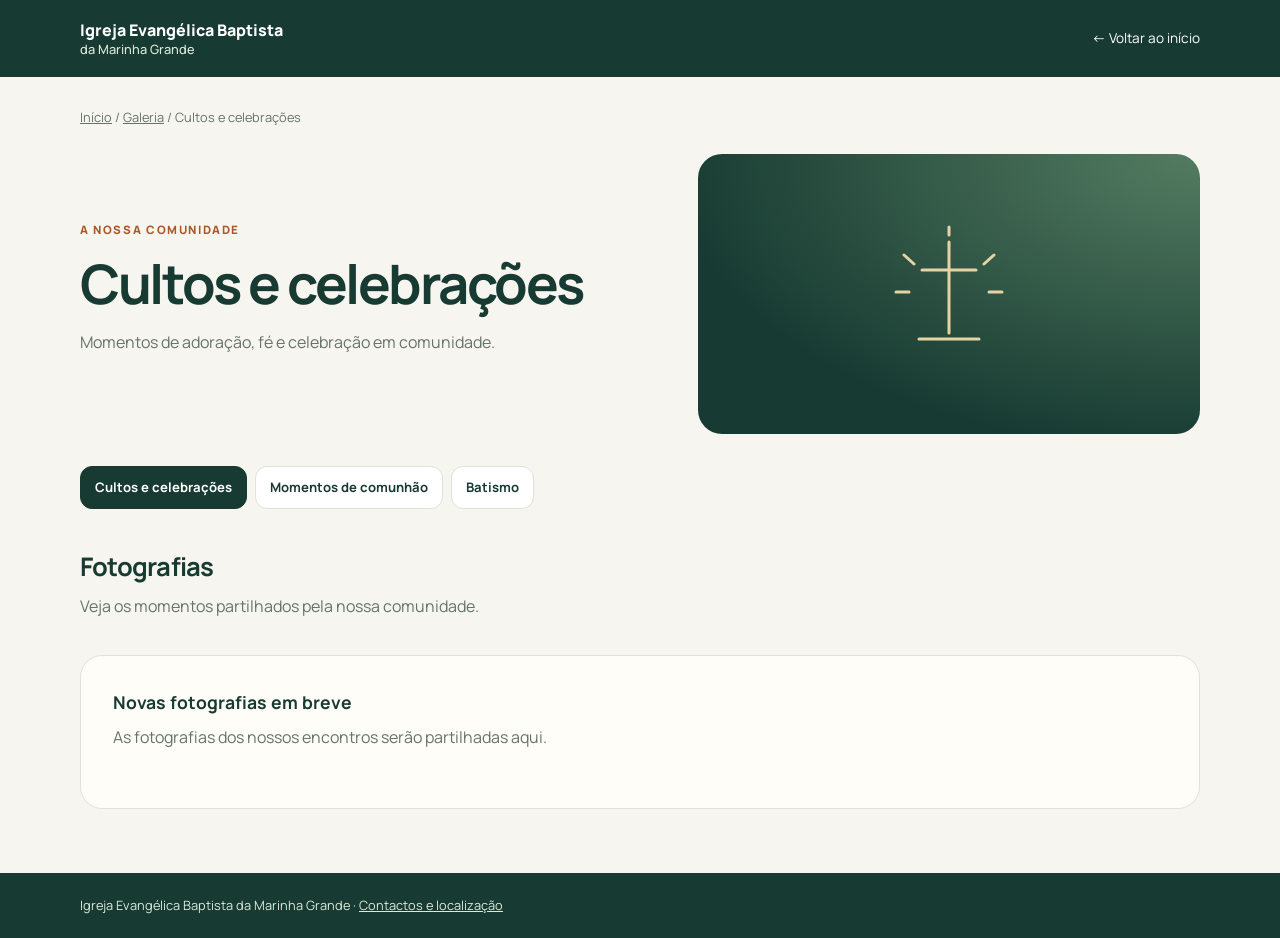
==== galeria/index.html @ 3f2da4d5 "Atualiza cache da folha de estilos da galeria" ====
<!doctype html>
<html lang="pt-PT"><head><meta charset="utf-8"><meta name="viewport" content="width=device-width,initial-scale=1"><meta name="theme-color" content="#173b32"><meta name="description" content="Momentos de adoração, fé e celebração em comunidade. Álbuns da Igreja Evangélica Baptista da Marinha Grande."><title>Galeria de Fotos | Igreja Baptista da Marinha Grande</title><link rel="preconnect" href="https://fonts.googleapis.com"><link rel="preconnect" href="https://fonts.gstatic.com" crossorigin><link href="https://fonts.googleapis.com/css2?family=Manrope:wght@500;700;800&display=swap" rel="stylesheet"><link rel="stylesheet" href="gallery.css?v=20261121-1"><script src="gallery.js?v=20261114-4" defer></script><style>.cover{overflow:hidden;border-radius:24px;box-shadow:0 12px 28px #173b3214}.cover img{max-width:100%}</style></head>
<body data-topic="cultos-celebracoes"><header class="top"><div class="wrap"><a class="brand" href="../index.html">Igreja Evangélica Baptista<small>da Marinha Grande</small></a><a class="back" href="../index.html#fotos">← Voltar ao início</a></div></header><main class="wrap"><nav class="crumb" aria-label="Localização"><a href="../index.html">Início</a> / <a href="index.html">Galeria</a> / Cultos e celebrações</nav><section class="intro"><div><span class="eyebrow">A nossa comunidade</span><h1>Cultos e celebrações</h1><p class="lead">Momentos de adoração, fé e celebração em comunidade.</p></div><figure class="cover topic-symbol" role="img" aria-label="Cruz com raios de luz"><svg viewBox="0 0 160 160" aria-hidden="true" focusable="false"><path d="M80 28v91M53 56h54"/><path d="M50 125h60M35 41l10 9M125 41l-10 9M80 13v8M27 78h13M120 78h13"/></svg></figure></section><nav class="topics" aria-label="Temas da galeria"><a href="index.html" aria-current="page">Cultos e celebrações</a><a href="momentos-comunhao.html">Momentos de comunhão</a><a href="batismo.html">Batismo</a></nav><section id="album-detail" hidden></section><section aria-labelledby="albums-title"><h2 id="albums-title">Fotografias</h2><p class="muted">Veja os momentos partilhados pela nossa comunidade.</p><div id="albums" aria-live="polite"><div class="empty"><strong>Novas fotografias em breve</strong><p>As fotografias dos nossos encontros serão partilhadas aqui.</p></div></div><noscript><p>Ative o JavaScript para consultar os álbuns.</p></noscript></section></main><dialog id="photo-dialog" aria-label="Fotografia ampliada"><div class="dialog-tools"><span id="photo-caption"></span><button type="button" id="close-photo" autofocus>Fechar ×</button></div><img id="large-photo" alt=""></dialog><footer><div class="wrap">Igreja Evangélica Baptista da Marinha Grande · <a href="../index.html#contacto">Contactos e localização</a></div></footer></body></html>
---- galeria/gallery.css ----
:root{--green:#173b32;--cream:#f7f5ef;--gold:#d7b777;--muted:#65736a}*{box-sizing:border-box}body{margin:0;background:var(--cream);color:var(--green);font:16px/1.6 Manrope,system-ui,sans-serif}a{color:inherit}.wrap{width:min(1120px,calc(100% - 40px));margin:auto}.top{background:var(--green);color:#fff}.top .wrap{display:flex;align-items:center;justify-content:space-between;gap:20px;padding:20px 0}.brand{font-weight:800;text-decoration:none;line-height:1.3}.brand small{display:block;font-weight:500;font-size:.8rem;color:#dce8dc}.back{font-size:.85rem;text-decoration:none}.back:hover{text-decoration:underline}main{padding:30px 0 64px}.crumb{font-size:.8rem;color:var(--muted);margin-bottom:26px}.intro{display:grid;grid-template-columns:1.15fr 1fr;gap:40px;align-items:center}.eyebrow{color:#aa582b;text-transform:uppercase;font-size:.72rem;letter-spacing:.14em;font-weight:800}h1{font-size:clamp(2.1rem,5vw,3.4rem);letter-spacing:-.045em;line-height:1.08;margin:12px 0 18px}.lead{color:var(--muted);max-width:520px}.cover{margin:0}.cover button{display:block;position:relative;width:100%;padding:0;border:0;border-radius:24px;overflow:hidden;background:var(--green);cursor:zoom-in;box-shadow:0 14px 32px #173b3218}.cover img{width:100%;height:280px;display:block;object-fit:cover;object-position:center 40%}.cover button span{position:absolute;right:14px;bottom:14px;padding:6px 12px;border-radius:99px;background:#173b32e6;color:#fff;font:700 .75rem system-ui}.topics{display:flex;gap:8px;flex-wrap:wrap;margin:32px 0 38px}.topics a{padding:10px 14px;border:1px solid #dbe4d7;border-radius:12px;background:#fff;text-decoration:none;font-size:.82rem;font-weight:700}.topics a[aria-current=page]{background:var(--green);border-color:var(--green);color:#fff}h2{font-size:1.6rem;letter-spacing:-.03em;margin:0 0 6px}.muted{color:var(--muted);margin-top:0}.album-grid{display:grid;grid-template-columns:repeat(3,minmax(0,1fr));gap:20px}.album{overflow:hidden;border:1px solid #dce5d8;border-radius:20px;background:#fff;text-decoration:none;box-shadow:0 8px 24px #173b320a}.album img{display:block;width:100%;aspect-ratio:4/3;object-fit:cover}.album div{padding:18px}.album h3{margin:6px 0;font-size:1.05rem}.album time,.album small{font-size:.8rem;color:var(--muted)}.empty{padding:32px;border:1px solid #dce5d8;border-radius:22px;background:#fffdf8;margin-top:20px}.empty strong{display:block;font-size:1.1rem}.empty p{max-width:650px;margin:8px 0 0;color:var(--muted)}.photo-grid{display:grid;grid-template-columns:repeat(3,minmax(0,1fr));gap:16px;margin-top:24px}.photo-grid button{padding:0;border:0;border-radius:16px;overflow:hidden;cursor:zoom-in;background:#e5ece0}.photo-grid img{display:block;width:100%;aspect-ratio:4/3;object-fit:cover}dialog{width:min(1100px,95vw);max-height:94vh;padding:18px;border:0;border-radius:20px;background:#112b24;color:white}dialog::backdrop{background:#071b16dc}dialog img{display:block;max-height:75vh;max-width:100%;margin:auto;object-fit:contain}.dialog-tools{display:flex;gap:12px;align-items:center;justify-content:space-between;margin-bottom:14px}.dialog-tools button{border:1px solid #ffffff60;background:transparent;color:#fff;border-radius:10px;padding:10px 14px;font:inherit;cursor:pointer}a:focus-visible,button:focus-visible{outline:3px solid var(--gold);outline-offset:4px}footer{padding:22px 0;background:var(--green);color:#dce8dc;font-size:.8rem}.error{padding:30px;background:#fff;border-radius:20px}@media(max-width:760px){.intro{grid-template-columns:1fr;gap:20px}.cover img{height:240px}.album-grid,.photo-grid{grid-template-columns:repeat(2,minmax(0,1fr))}.top .wrap{align-items:flex-start}.back{max-width:110px;text-align:right}.empty{padding:24px}}@media(max-width:420px){.album-grid{grid-template-columns:1fr}.wrap{width:calc(100% - 32px)}.topics a{font-size:.75rem;padding:9px 11px}}
/* Keep gallery chrome stable during topic navigation and album loading. */
body{min-height:100vh;min-height:100svh;display:flex;flex-direction:column}
body>main{flex:1}
body>header,body>footer{flex-shrink:0}
.intro{min-height:280px}
.intro>div{min-height:150px}
#albums{min-height:174px}
.cover{overflow:hidden;border-radius:24px}
@media(max-width:760px){.intro{min-height:0}.intro>div{min-height:0}}

/* Match loading and empty card geometry from the first paint. */
#albums{display:flow-root;min-height:174px}
#albums>.empty{min-height:154px;margin:20px 0 0}

/* Preserve small source photos instead of stretching them across large columns. */
#album-detail .photo-grid{grid-template-columns:repeat(auto-fill,minmax(150px,206px));align-items:start}
#album-detail .photo-grid button{aspect-ratio:1}
#album-detail .photo-grid img{width:100%;height:100%;aspect-ratio:1;object-fit:contain}

/* Matching topic symbols and bounded album covers. */
.cover.topic-symbol{display:grid;place-items:center;height:280px;overflow:hidden;border-radius:24px;background:radial-gradient(ellipse at top right,#547c61,#173b32 75%);box-shadow:none}
.topic-symbol svg{display:block;width:160px;height:160px;fill:none;stroke:#e6d3a4;stroke-width:3;stroke-linecap:round;stroke-linejoin:round}
.album-grid .album{min-width:0}
.album-grid .album>img{display:block;width:100%;height:180px;object-fit:cover}
@media(max-width:760px){.cover.topic-symbol{height:240px}}

/* Centra as fotos quando, em ecrãs estreitos, só há espaço para uma coluna. */
#album-detail .photo-grid{justify-content:center;justify-items:center}
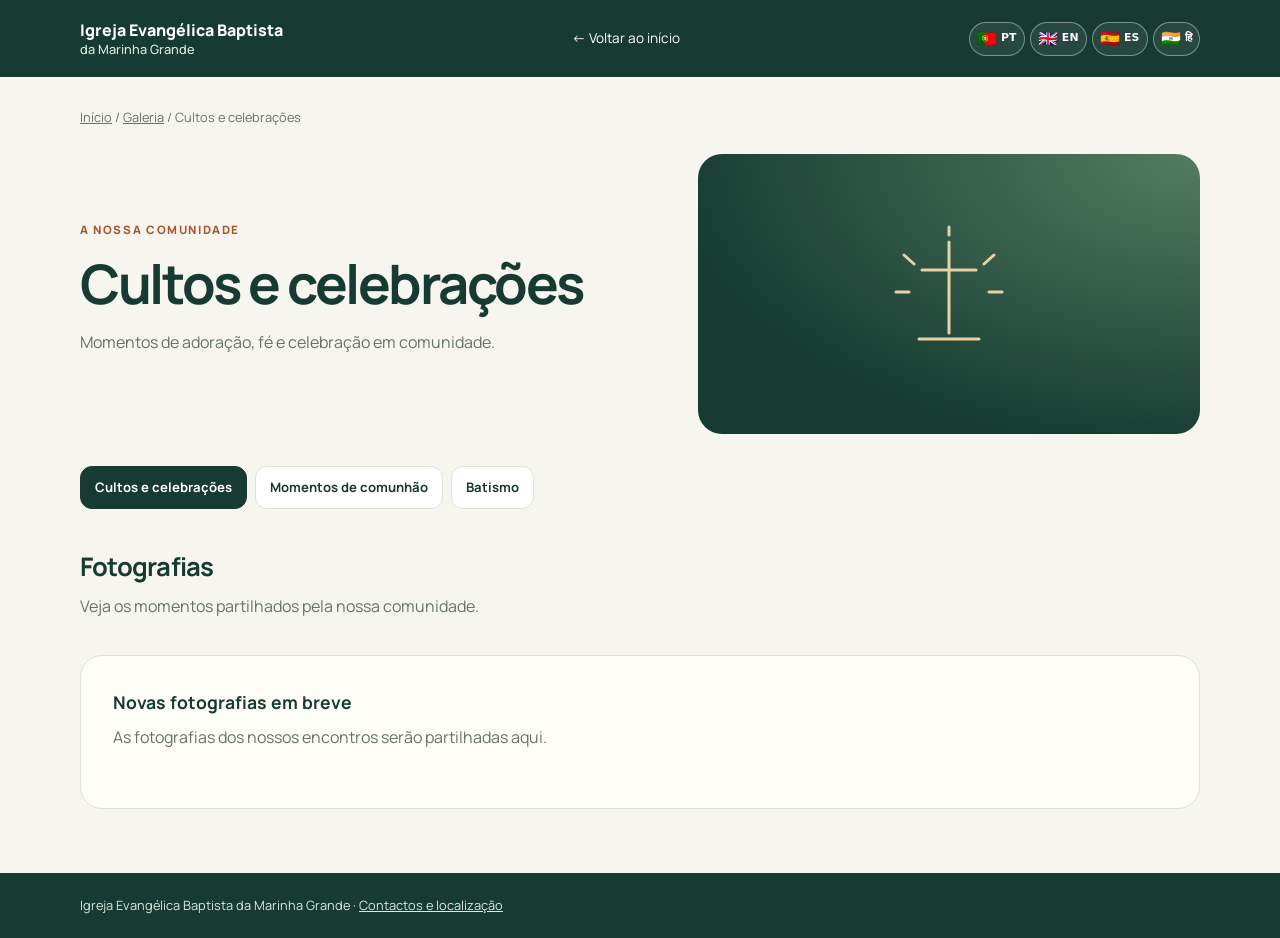
==== commit 2696c37d: "Adiciona idiomas à galeria de fotos" ====
--- a/galeria/index.html
+++ b/galeria/index.html
@@ -1,3 +1,3 @@
 <!doctype html>
-<html lang="pt-PT"><head><meta charset="utf-8"><meta name="viewport" content="width=device-width,initial-scale=1"><meta name="theme-color" content="#173b32"><meta name="description" content="Momentos de adoração, fé e celebração em comunidade. Álbuns da Igreja Evangélica Baptista da Marinha Grande."><title>Galeria de Fotos | Igreja Baptista da Marinha Grande</title><link rel="preconnect" href="https://fonts.googleapis.com"><link rel="preconnect" href="https://fonts.gstatic.com" crossorigin><link href="https://fonts.googleapis.com/css2?family=Manrope:wght@500;700;800&display=swap" rel="stylesheet"><link rel="stylesheet" href="gallery.css?v=20261121-1"><script src="gallery.js?v=20261114-4" defer></script><style>.cover{overflow:hidden;border-radius:24px;box-shadow:0 12px 28px #173b3214}.cover img{max-width:100%}</style></head>
-<body data-topic="cultos-celebracoes"><header class="top"><div class="wrap"><a class="brand" href="../index.html">Igreja Evangélica Baptista<small>da Marinha Grande</small></a><a class="back" href="../index.html#fotos">← Voltar ao início</a></div></header><main class="wrap"><nav class="crumb" aria-label="Localização"><a href="../index.html">Início</a> / <a href="index.html">Galeria</a> / Cultos e celebrações</nav><section class="intro"><div><span class="eyebrow">A nossa comunidade</span><h1>Cultos e celebrações</h1><p class="lead">Momentos de adoração, fé e celebração em comunidade.</p></div><figure class="cover topic-symbol" role="img" aria-label="Cruz com raios de luz"><svg viewBox="0 0 160 160" aria-hidden="true" focusable="false"><path d="M80 28v91M53 56h54"/><path d="M50 125h60M35 41l10 9M125 41l-10 9M80 13v8M27 78h13M120 78h13"/></svg></figure></section><nav class="topics" aria-label="Temas da galeria"><a href="index.html" aria-current="page">Cultos e celebrações</a><a href="momentos-comunhao.html">Momentos de comunhão</a><a href="batismo.html">Batismo</a></nav><section id="album-detail" hidden></section><section aria-labelledby="albums-title"><h2 id="albums-title">Fotografias</h2><p class="muted">Veja os momentos partilhados pela nossa comunidade.</p><div id="albums" aria-live="polite"><div class="empty"><strong>Novas fotografias em breve</strong><p>As fotografias dos nossos encontros serão partilhadas aqui.</p></div></div><noscript><p>Ative o JavaScript para consultar os álbuns.</p></noscript></section></main><dialog id="photo-dialog" aria-label="Fotografia ampliada"><div class="dialog-tools"><span id="photo-caption"></span><button type="button" id="close-photo" autofocus>Fechar ×</button></div><img id="large-photo" alt=""></dialog><footer><div class="wrap">Igreja Evangélica Baptista da Marinha Grande · <a href="../index.html#contacto">Contactos e localização</a></div></footer></body></html>+<html lang="pt-PT"><head><meta charset="utf-8"><meta name="viewport" content="width=device-width,initial-scale=1"><meta name="theme-color" content="#173b32"><meta name="description" content="Momentos de adoração, fé e celebração em comunidade. Álbuns da Igreja Evangélica Baptista da Marinha Grande."><title>Galeria de Fotos | Igreja Baptista da Marinha Grande</title><link rel="preconnect" href="https://fonts.googleapis.com"><link rel="preconnect" href="https://fonts.gstatic.com" crossorigin><link href="https://fonts.googleapis.com/css2?family=Manrope:wght@500;700;800&display=swap" rel="stylesheet"><link rel="stylesheet" href="gallery.css?v=20261121-1"><script src="gallery.js?v=20261114-4" defer></script><style>.cover{overflow:hidden;border-radius:24px;box-shadow:0 12px 28px #173b3214}.cover img{max-width:100%}</style><link rel="preconnect" href="https://fonts.googleapis.com"><link rel="preconnect" href="https://fonts.gstatic.com" crossorigin><link href="https://fonts.googleapis.com/css2?family=Noto+Sans+Devanagari:wght@400;500;600;700;800&display=swap" rel="stylesheet><script src="../site-language.js?v=20261128-1" defer></script></head>
+<body data-topic="cultos-celebracoes"><header class="top"><div class="wrap"><a class="brand" href="../index.html">Igreja Evangélica Baptista<small>da Marinha Grande</small></a><a class="back" href="../index.html#fotos">← Voltar ao início</a><div class="language-switcher" data-lang-switcher role="group" aria-label="Idioma do site"><button type="button" data-lang="pt-PT" aria-label="Português" title="Português" aria-pressed="true"><span class="language-flag" aria-hidden="true">🇵🇹</span><span class="language-code">PT</span></button><button type="button" data-lang="en" aria-label="English" title="English" aria-pressed="false"><span class="language-flag" aria-hidden="true">🇬🇧</span><span class="language-code">EN</span></button><button type="button" data-lang="es" aria-label="Español" title="Español" aria-pressed="false"><span class="language-flag" aria-hidden="true">🇪🇸</span><span class="language-code">ES</span></button><button type="button" data-lang="hi" aria-label="हिन्दी" title="हिन्दी" aria-pressed="false"><span class="language-flag" aria-hidden="true">🇮🇳</span><span class="language-code">हि</span></button></div></div></header><main class="wrap"><nav class="crumb" aria-label="Localização"><a href="../index.html">Início</a> / <a href="index.html">Galeria</a> / Cultos e celebrações</nav><section class="intro"><div><span class="eyebrow">A nossa comunidade</span><h1>Cultos e celebrações</h1><p class="lead">Momentos de adoração, fé e celebração em comunidade.</p></div><figure class="cover topic-symbol" role="img" aria-label="Cruz com raios de luz"><svg viewBox="0 0 160 160" aria-hidden="true" focusable="false"><path d="M80 28v91M53 56h54"/><path d="M50 125h60M35 41l10 9M125 41l-10 9M80 13v8M27 78h13M120 78h13"/></svg></figure></section><nav class="topics" aria-label="Temas da galeria"><a href="index.html" aria-current="page">Cultos e celebrações</a><a href="momentos-comunhao.html">Momentos de comunhão</a><a href="batismo.html">Batismo</a></nav><section id="album-detail" hidden></section><section aria-labelledby="albums-title"><h2 id="albums-title">Fotografias</h2><p class="muted">Veja os momentos partilhados pela nossa comunidade.</p><div id="albums" aria-live="polite"><div class="empty"><strong>Novas fotografias em breve</strong><p>As fotografias dos nossos encontros serão partilhadas aqui.</p></div></div><noscript><p>Ative o JavaScript para consultar os álbuns.</p></noscript></section></main><dialog id="photo-dialog" aria-label="Fotografia ampliada"><div class="dialog-tools"><span id="photo-caption"></span><button type="button" id="close-photo" autofocus>Fechar ×</button></div><img id="large-photo" alt=""></dialog><footer><div class="wrap">Igreja Evangélica Baptista da Marinha Grande · <a href="../index.html#contacto">Contactos e localização</a></div></footer></body></html>
--- a/galeria/gallery.css
+++ b/galeria/gallery.css
@@ -27,3 +27,12 @@
 
 /* Centra as fotos quando, em ecrãs estreitos, só há espaço para uma coluna. */
 #album-detail .photo-grid{justify-content:center;justify-items:center}
+
+/* Seletor de idioma consistente nas três páginas da galeria. */
+.language-switcher{display:flex;align-items:center;gap:5px;flex:0 0 auto}
+.language-switcher button{display:inline-flex;align-items:center;justify-content:center;gap:4px;min-width:42px;min-height:34px;padding:4px 7px;border:1px solid #ffffff65;border-radius:999px;background:#ffffff12;color:#fff;font:700 .68rem/1 system-ui,sans-serif;cursor:pointer}
+.language-switcher button:hover,.language-switcher button:focus-visible{background:#ffffff26;outline:2px solid var(--gold);outline-offset:2px}
+.language-switcher button.is-active{background:#f0e2b6;border-color:#f0e2b6;color:#173b32}
+.language-flag{font-size:1rem;line-height:1}.language-code{letter-spacing:.025em}
+html[lang=hi] body,html[lang=hi] button{font-family:"Noto Sans Devanagari","Nirmala UI","Mangal",system-ui,sans-serif}
+@media(max-width:760px){.top .wrap{flex-wrap:wrap}.language-switcher{width:100%;justify-content:center}.top .back{max-width:none}}
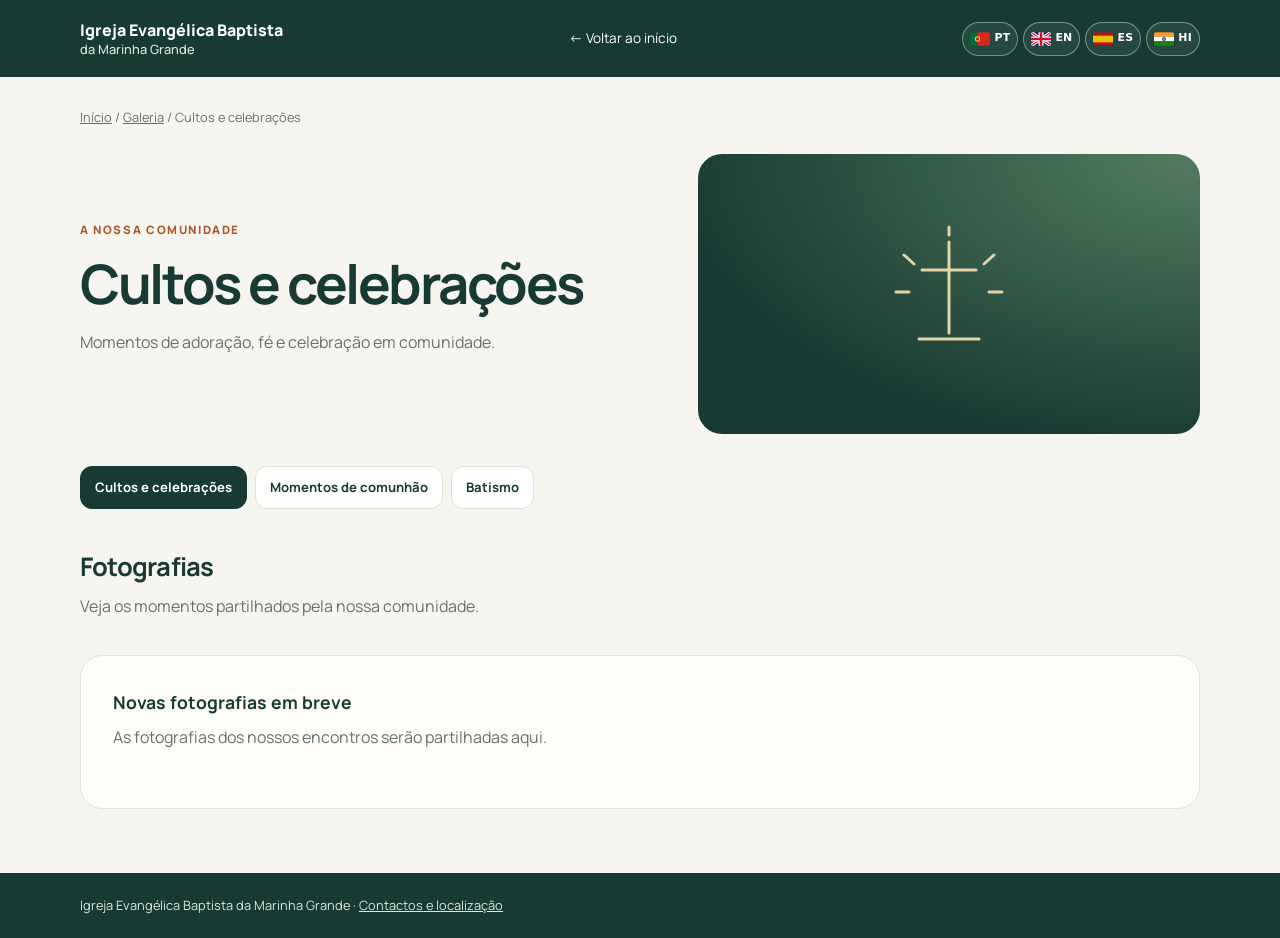
==== commit 0ca02034: "Show clear country flags beside language codes" ====
--- a/galeria/index.html
+++ b/galeria/index.html
@@ -1,3 +1,3 @@
 <!doctype html>
-<html lang="pt-PT"><head><meta charset="utf-8"><meta name="viewport" content="width=device-width,initial-scale=1"><meta name="theme-color" content="#173b32"><meta name="description" content="Momentos de adoração, fé e celebração em comunidade. Álbuns da Igreja Evangélica Baptista da Marinha Grande."><title>Galeria de Fotos | Igreja Baptista da Marinha Grande</title><link rel="preconnect" href="https://fonts.googleapis.com"><link rel="preconnect" href="https://fonts.gstatic.com" crossorigin><link href="https://fonts.googleapis.com/css2?family=Manrope:wght@500;700;800&display=swap" rel="stylesheet"><link rel="stylesheet" href="gallery.css?v=20261121-1"><script src="gallery.js?v=20261114-4" defer></script><style>.cover{overflow:hidden;border-radius:24px;box-shadow:0 12px 28px #173b3214}.cover img{max-width:100%}</style><link rel="preconnect" href="https://fonts.googleapis.com"><link rel="preconnect" href="https://fonts.gstatic.com" crossorigin><link href="https://fonts.googleapis.com/css2?family=Noto+Sans+Devanagari:wght@400;500;600;700;800&display=swap" rel="stylesheet><script src="../site-language.js?v=20261128-1" defer></script></head>
-<body data-topic="cultos-celebracoes"><header class="top"><div class="wrap"><a class="brand" href="../index.html">Igreja Evangélica Baptista<small>da Marinha Grande</small></a><a class="back" href="../index.html#fotos">← Voltar ao início</a><div class="language-switcher" data-lang-switcher role="group" aria-label="Idioma do site"><button type="button" data-lang="pt-PT" aria-label="Português" title="Português" aria-pressed="true"><span class="language-flag" aria-hidden="true">🇵🇹</span><span class="language-code">PT</span></button><button type="button" data-lang="en" aria-label="English" title="English" aria-pressed="false"><span class="language-flag" aria-hidden="true">🇬🇧</span><span class="language-code">EN</span></button><button type="button" data-lang="es" aria-label="Español" title="Español" aria-pressed="false"><span class="language-flag" aria-hidden="true">🇪🇸</span><span class="language-code">ES</span></button><button type="button" data-lang="hi" aria-label="हिन्दी" title="हिन्दी" aria-pressed="false"><span class="language-flag" aria-hidden="true">🇮🇳</span><span class="language-code">हि</span></button></div></div></header><main class="wrap"><nav class="crumb" aria-label="Localização"><a href="../index.html">Início</a> / <a href="index.html">Galeria</a> / Cultos e celebrações</nav><section class="intro"><div><span class="eyebrow">A nossa comunidade</span><h1>Cultos e celebrações</h1><p class="lead">Momentos de adoração, fé e celebração em comunidade.</p></div><figure class="cover topic-symbol" role="img" aria-label="Cruz com raios de luz"><svg viewBox="0 0 160 160" aria-hidden="true" focusable="false"><path d="M80 28v91M53 56h54"/><path d="M50 125h60M35 41l10 9M125 41l-10 9M80 13v8M27 78h13M120 78h13"/></svg></figure></section><nav class="topics" aria-label="Temas da galeria"><a href="index.html" aria-current="page">Cultos e celebrações</a><a href="momentos-comunhao.html">Momentos de comunhão</a><a href="batismo.html">Batismo</a></nav><section id="album-detail" hidden></section><section aria-labelledby="albums-title"><h2 id="albums-title">Fotografias</h2><p class="muted">Veja os momentos partilhados pela nossa comunidade.</p><div id="albums" aria-live="polite"><div class="empty"><strong>Novas fotografias em breve</strong><p>As fotografias dos nossos encontros serão partilhadas aqui.</p></div></div><noscript><p>Ative o JavaScript para consultar os álbuns.</p></noscript></section></main><dialog id="photo-dialog" aria-label="Fotografia ampliada"><div class="dialog-tools"><span id="photo-caption"></span><button type="button" id="close-photo" autofocus>Fechar ×</button></div><img id="large-photo" alt=""></dialog><footer><div class="wrap">Igreja Evangélica Baptista da Marinha Grande · <a href="../index.html#contacto">Contactos e localização</a></div></footer></body></html>+<html lang="pt-PT"><head><meta charset="utf-8"><meta name="viewport" content="width=device-width,initial-scale=1"><meta name="theme-color" content="#173b32"><meta name="description" content="Momentos de adoração, fé e celebração em comunidade. Álbuns da Igreja Evangélica Baptista da Marinha Grande."><title>Galeria de Fotos | Igreja Baptista da Marinha Grande</title><link rel="preconnect" href="https://fonts.googleapis.com"><link rel="preconnect" href="https://fonts.gstatic.com" crossorigin><link href="https://fonts.googleapis.com/css2?family=Manrope:wght@500;700;800&display=swap" rel="stylesheet"><link rel="stylesheet" href="gallery.css?v=20261128-3"><script src="gallery.js?v=20261114-4" defer></script><style>.cover{overflow:hidden;border-radius:24px;box-shadow:0 12px 28px #173b3214}.cover img{max-width:100%}</style><link rel="preconnect" href="https://fonts.googleapis.com"><link rel="preconnect" href="https://fonts.gstatic.com" crossorigin><link href="https://fonts.googleapis.com/css2?family=Noto+Sans+Devanagari:wght@400;500;600;700;800&display=swap" rel="stylesheet><script src="../site-language.js?v=20261128-1" defer></script></head>
+<body data-topic="cultos-celebracoes"><header class="top"><div class="wrap"><a class="brand" href="../index.html">Igreja Evangélica Baptista<small>da Marinha Grande</small></a><a class="back" href="../index.html#fotos">← Voltar ao início</a><div class="language-switcher" data-lang-switcher role="group" aria-label="Idioma do site"><button type="button" data-lang="pt-PT" aria-label="Português" title="Português" aria-pressed="true"><svg class="language-flag" viewBox="0 0 24 16" aria-hidden="true"><rect width="9" height="16" fill="#046A38"/><rect x="9" width="15" height="16" fill="#DA291C"/><circle cx="9" cy="8" r="3.2" fill="#FFCD00"/><path d="M7.2 6.2h3.6v3.6H7.2z" fill="#DA291C"/></svg><span class="language-code">PT</span></button><button type="button" data-lang="en" aria-label="English" title="English" aria-pressed="false"><svg class="language-flag" viewBox="0 0 24 16" aria-hidden="true"><rect width="24" height="16" fill="#012169"/><path d="m0 0 24 16M24 0 0 16" stroke="#fff" stroke-width="4"/><path d="m0 0 24 16M24 0 0 16" stroke="#C8102E" stroke-width="1.5"/><path d="M12 0v16M0 8h24" stroke="#fff" stroke-width="6"/><path d="M12 0v16M0 8h24" stroke="#C8102E" stroke-width="3"/></svg><span class="language-code">EN</span></button><button type="button" data-lang="es" aria-label="Español" title="Español" aria-pressed="false"><svg class="language-flag" viewBox="0 0 24 16" aria-hidden="true"><rect width="24" height="16" fill="#AA151B"/><rect y="4" width="24" height="8" fill="#F1BF00"/></svg><span class="language-code">ES</span></button><button type="button" data-lang="hi" aria-label="हिन्दी" title="हिन्दी" aria-pressed="false"><svg class="language-flag" viewBox="0 0 24 16" aria-hidden="true"><rect width="24" height="5.34" fill="#FF9933"/><rect y="5.33" width="24" height="5.34" fill="#fff"/><rect y="10.66" width="24" height="5.34" fill="#138808"/><circle cx="12" cy="8" r="2.1" fill="none" stroke="#000080" stroke-width=".65"/><path d="M12 5.9v4.2M9.9 8h4.2M10.52 6.52l2.96 2.96m0-2.96-2.96 2.96" stroke="#000080" stroke-width=".38"/></svg><span class="language-code">HI</span></button></div></div></header><main class="wrap"><nav class="crumb" aria-label="Localização"><a href="../index.html">Início</a> / <a href="index.html">Galeria</a> / Cultos e celebrações</nav><section class="intro"><div><span class="eyebrow">A nossa comunidade</span><h1>Cultos e celebrações</h1><p class="lead">Momentos de adoração, fé e celebração em comunidade.</p></div><figure class="cover topic-symbol" role="img" aria-label="Cruz com raios de luz"><svg viewBox="0 0 160 160" aria-hidden="true" focusable="false"><path d="M80 28v91M53 56h54"/><path d="M50 125h60M35 41l10 9M125 41l-10 9M80 13v8M27 78h13M120 78h13"/></svg></figure></section><nav class="topics" aria-label="Temas da galeria"><a href="index.html" aria-current="page">Cultos e celebrações</a><a href="momentos-comunhao.html">Momentos de comunhão</a><a href="batismo.html">Batismo</a></nav><section id="album-detail" hidden></section><section aria-labelledby="albums-title"><h2 id="albums-title">Fotografias</h2><p class="muted">Veja os momentos partilhados pela nossa comunidade.</p><div id="albums" aria-live="polite"><div class="empty"><strong>Novas fotografias em breve</strong><p>As fotografias dos nossos encontros serão partilhadas aqui.</p></div></div><noscript><p>Ative o JavaScript para consultar os álbuns.</p></noscript></section></main><dialog id="photo-dialog" aria-label="Fotografia ampliada"><div class="dialog-tools"><span id="photo-caption"></span><button type="button" id="close-photo" autofocus>Fechar ×</button></div><img id="large-photo" alt=""></dialog><footer><div class="wrap">Igreja Evangélica Baptista da Marinha Grande · <a href="../index.html#contacto">Contactos e localização</a></div></footer></body></html>
--- a/galeria/gallery.css
+++ b/galeria/gallery.css
@@ -33,6 +33,6 @@
 .language-switcher button{display:inline-flex;align-items:center;justify-content:center;gap:4px;min-width:42px;min-height:34px;padding:4px 7px;border:1px solid #ffffff65;border-radius:999px;background:#ffffff12;color:#fff;font:700 .68rem/1 system-ui,sans-serif;cursor:pointer}
 .language-switcher button:hover,.language-switcher button:focus-visible{background:#ffffff26;outline:2px solid var(--gold);outline-offset:2px}
 .language-switcher button.is-active{background:#f0e2b6;border-color:#f0e2b6;color:#173b32}
-.language-flag{font-size:1rem;line-height:1}.language-code{letter-spacing:.025em}
+.language-flag{display:block;width:20px;height:14px;flex:none;overflow:hidden;border-radius:2px;box-shadow:0 0 0 1px #173b3222}.language-code{letter-spacing:.025em}
 html[lang=hi] body,html[lang=hi] button{font-family:"Noto Sans Devanagari","Nirmala UI","Mangal",system-ui,sans-serif}
 @media(max-width:760px){.top .wrap{flex-wrap:wrap}.language-switcher{width:100%;justify-content:center}.top .back{max-width:none}}
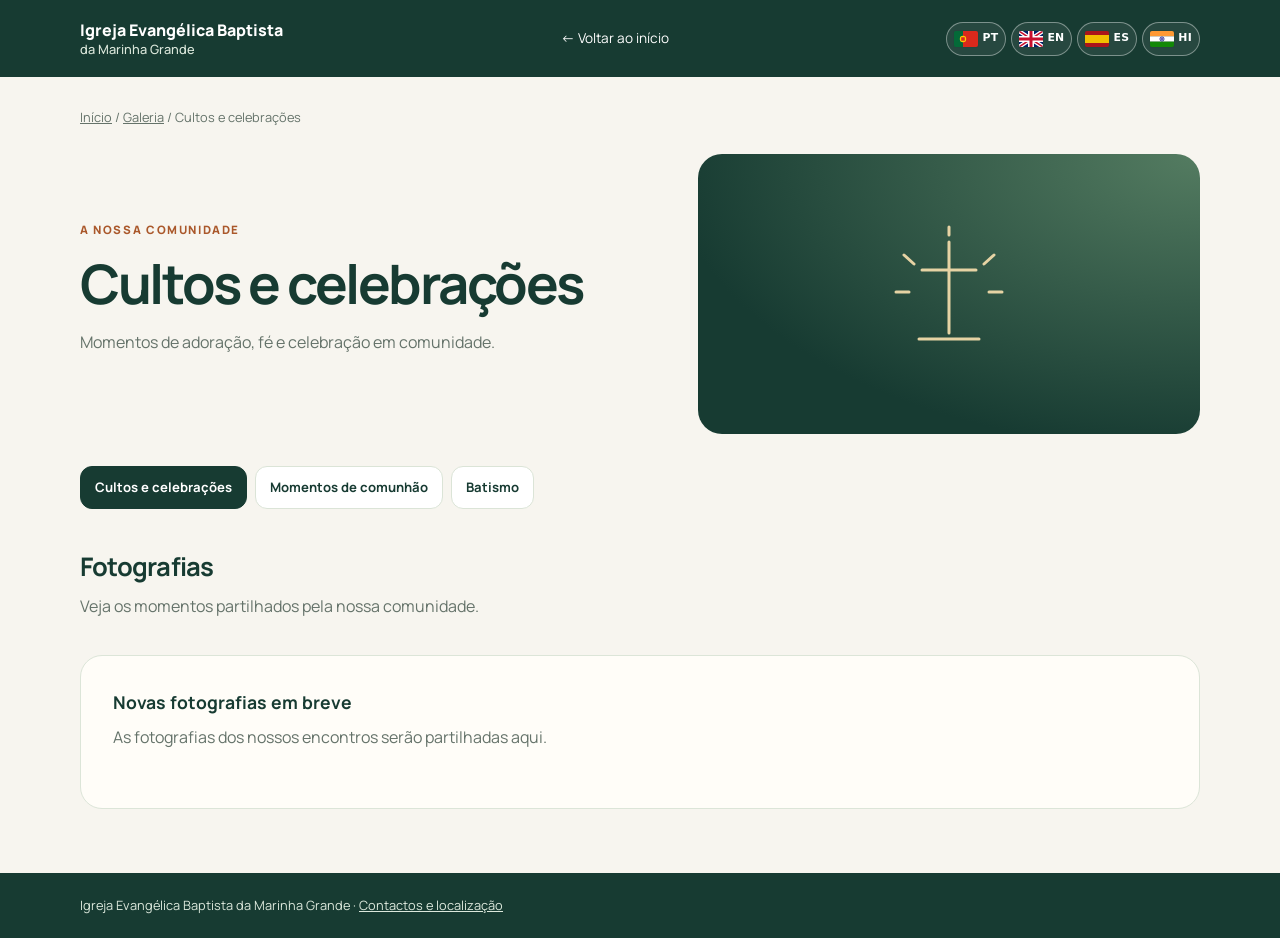
==== commit 26527a69: "Refresh enlarged language flag styles" ====
--- a/galeria/index.html
+++ b/galeria/index.html
@@ -1,3 +1,3 @@
 <!doctype html>
-<html lang="pt-PT"><head><meta charset="utf-8"><meta name="viewport" content="width=device-width,initial-scale=1"><meta name="theme-color" content="#173b32"><meta name="description" content="Momentos de adoração, fé e celebração em comunidade. Álbuns da Igreja Evangélica Baptista da Marinha Grande."><title>Galeria de Fotos | Igreja Baptista da Marinha Grande</title><link rel="preconnect" href="https://fonts.googleapis.com"><link rel="preconnect" href="https://fonts.gstatic.com" crossorigin><link href="https://fonts.googleapis.com/css2?family=Manrope:wght@500;700;800&display=swap" rel="stylesheet"><link rel="stylesheet" href="gallery.css?v=20261128-3"><script src="gallery.js?v=20261114-4" defer></script><style>.cover{overflow:hidden;border-radius:24px;box-shadow:0 12px 28px #173b3214}.cover img{max-width:100%}</style><link rel="preconnect" href="https://fonts.googleapis.com"><link rel="preconnect" href="https://fonts.gstatic.com" crossorigin><link href="https://fonts.googleapis.com/css2?family=Noto+Sans+Devanagari:wght@400;500;600;700;800&display=swap" rel="stylesheet><script src="../site-language.js?v=20261128-1" defer></script></head>
+<html lang="pt-PT"><head><meta charset="utf-8"><meta name="viewport" content="width=device-width,initial-scale=1"><meta name="theme-color" content="#173b32"><meta name="description" content="Momentos de adoração, fé e celebração em comunidade. Álbuns da Igreja Evangélica Baptista da Marinha Grande."><title>Galeria de Fotos | Igreja Baptista da Marinha Grande</title><link rel="preconnect" href="https://fonts.googleapis.com"><link rel="preconnect" href="https://fonts.gstatic.com" crossorigin><link href="https://fonts.googleapis.com/css2?family=Manrope:wght@500;700;800&display=swap" rel="stylesheet"><link rel="stylesheet" href="gallery.css?v=20261128-4"><script src="gallery.js?v=20261114-4" defer></script><style>.cover{overflow:hidden;border-radius:24px;box-shadow:0 12px 28px #173b3214}.cover img{max-width:100%}</style><link rel="preconnect" href="https://fonts.googleapis.com"><link rel="preconnect" href="https://fonts.gstatic.com" crossorigin><link href="https://fonts.googleapis.com/css2?family=Noto+Sans+Devanagari:wght@400;500;600;700;800&display=swap" rel="stylesheet><script src="../site-language.js?v=20261128-1" defer></script></head>
 <body data-topic="cultos-celebracoes"><header class="top"><div class="wrap"><a class="brand" href="../index.html">Igreja Evangélica Baptista<small>da Marinha Grande</small></a><a class="back" href="../index.html#fotos">← Voltar ao início</a><div class="language-switcher" data-lang-switcher role="group" aria-label="Idioma do site"><button type="button" data-lang="pt-PT" aria-label="Português" title="Português" aria-pressed="true"><svg class="language-flag" viewBox="0 0 24 16" aria-hidden="true"><rect width="9" height="16" fill="#046A38"/><rect x="9" width="15" height="16" fill="#DA291C"/><circle cx="9" cy="8" r="3.2" fill="#FFCD00"/><path d="M7.2 6.2h3.6v3.6H7.2z" fill="#DA291C"/></svg><span class="language-code">PT</span></button><button type="button" data-lang="en" aria-label="English" title="English" aria-pressed="false"><svg class="language-flag" viewBox="0 0 24 16" aria-hidden="true"><rect width="24" height="16" fill="#012169"/><path d="m0 0 24 16M24 0 0 16" stroke="#fff" stroke-width="4"/><path d="m0 0 24 16M24 0 0 16" stroke="#C8102E" stroke-width="1.5"/><path d="M12 0v16M0 8h24" stroke="#fff" stroke-width="6"/><path d="M12 0v16M0 8h24" stroke="#C8102E" stroke-width="3"/></svg><span class="language-code">EN</span></button><button type="button" data-lang="es" aria-label="Español" title="Español" aria-pressed="false"><svg class="language-flag" viewBox="0 0 24 16" aria-hidden="true"><rect width="24" height="16" fill="#AA151B"/><rect y="4" width="24" height="8" fill="#F1BF00"/></svg><span class="language-code">ES</span></button><button type="button" data-lang="hi" aria-label="हिन्दी" title="हिन्दी" aria-pressed="false"><svg class="language-flag" viewBox="0 0 24 16" aria-hidden="true"><rect width="24" height="5.34" fill="#FF9933"/><rect y="5.33" width="24" height="5.34" fill="#fff"/><rect y="10.66" width="24" height="5.34" fill="#138808"/><circle cx="12" cy="8" r="2.1" fill="none" stroke="#000080" stroke-width=".65"/><path d="M12 5.9v4.2M9.9 8h4.2M10.52 6.52l2.96 2.96m0-2.96-2.96 2.96" stroke="#000080" stroke-width=".38"/></svg><span class="language-code">HI</span></button></div></div></header><main class="wrap"><nav class="crumb" aria-label="Localização"><a href="../index.html">Início</a> / <a href="index.html">Galeria</a> / Cultos e celebrações</nav><section class="intro"><div><span class="eyebrow">A nossa comunidade</span><h1>Cultos e celebrações</h1><p class="lead">Momentos de adoração, fé e celebração em comunidade.</p></div><figure class="cover topic-symbol" role="img" aria-label="Cruz com raios de luz"><svg viewBox="0 0 160 160" aria-hidden="true" focusable="false"><path d="M80 28v91M53 56h54"/><path d="M50 125h60M35 41l10 9M125 41l-10 9M80 13v8M27 78h13M120 78h13"/></svg></figure></section><nav class="topics" aria-label="Temas da galeria"><a href="index.html" aria-current="page">Cultos e celebrações</a><a href="momentos-comunhao.html">Momentos de comunhão</a><a href="batismo.html">Batismo</a></nav><section id="album-detail" hidden></section><section aria-labelledby="albums-title"><h2 id="albums-title">Fotografias</h2><p class="muted">Veja os momentos partilhados pela nossa comunidade.</p><div id="albums" aria-live="polite"><div class="empty"><strong>Novas fotografias em breve</strong><p>As fotografias dos nossos encontros serão partilhadas aqui.</p></div></div><noscript><p>Ative o JavaScript para consultar os álbuns.</p></noscript></section></main><dialog id="photo-dialog" aria-label="Fotografia ampliada"><div class="dialog-tools"><span id="photo-caption"></span><button type="button" id="close-photo" autofocus>Fechar ×</button></div><img id="large-photo" alt=""></dialog><footer><div class="wrap">Igreja Evangélica Baptista da Marinha Grande · <a href="../index.html#contacto">Contactos e localização</a></div></footer></body></html>
--- a/galeria/gallery.css
+++ b/galeria/gallery.css
@@ -33,6 +33,6 @@
 .language-switcher button{display:inline-flex;align-items:center;justify-content:center;gap:4px;min-width:42px;min-height:34px;padding:4px 7px;border:1px solid #ffffff65;border-radius:999px;background:#ffffff12;color:#fff;font:700 .68rem/1 system-ui,sans-serif;cursor:pointer}
 .language-switcher button:hover,.language-switcher button:focus-visible{background:#ffffff26;outline:2px solid var(--gold);outline-offset:2px}
 .language-switcher button.is-active{background:#f0e2b6;border-color:#f0e2b6;color:#173b32}
-.language-flag{display:block;width:20px;height:14px;flex:none;overflow:hidden;border-radius:2px;box-shadow:0 0 0 1px #173b3222}.language-code{letter-spacing:.025em}
+.language-flag{display:block;width:24px;height:16px;flex:none;overflow:hidden;border-radius:2px;box-shadow:0 0 0 1px #173b3222}.language-code{letter-spacing:.025em}
 html[lang=hi] body,html[lang=hi] button{font-family:"Noto Sans Devanagari","Nirmala UI","Mangal",system-ui,sans-serif}
 @media(max-width:760px){.top .wrap{flex-wrap:wrap}.language-switcher{width:100%;justify-content:center}.top .back{max-width:none}}
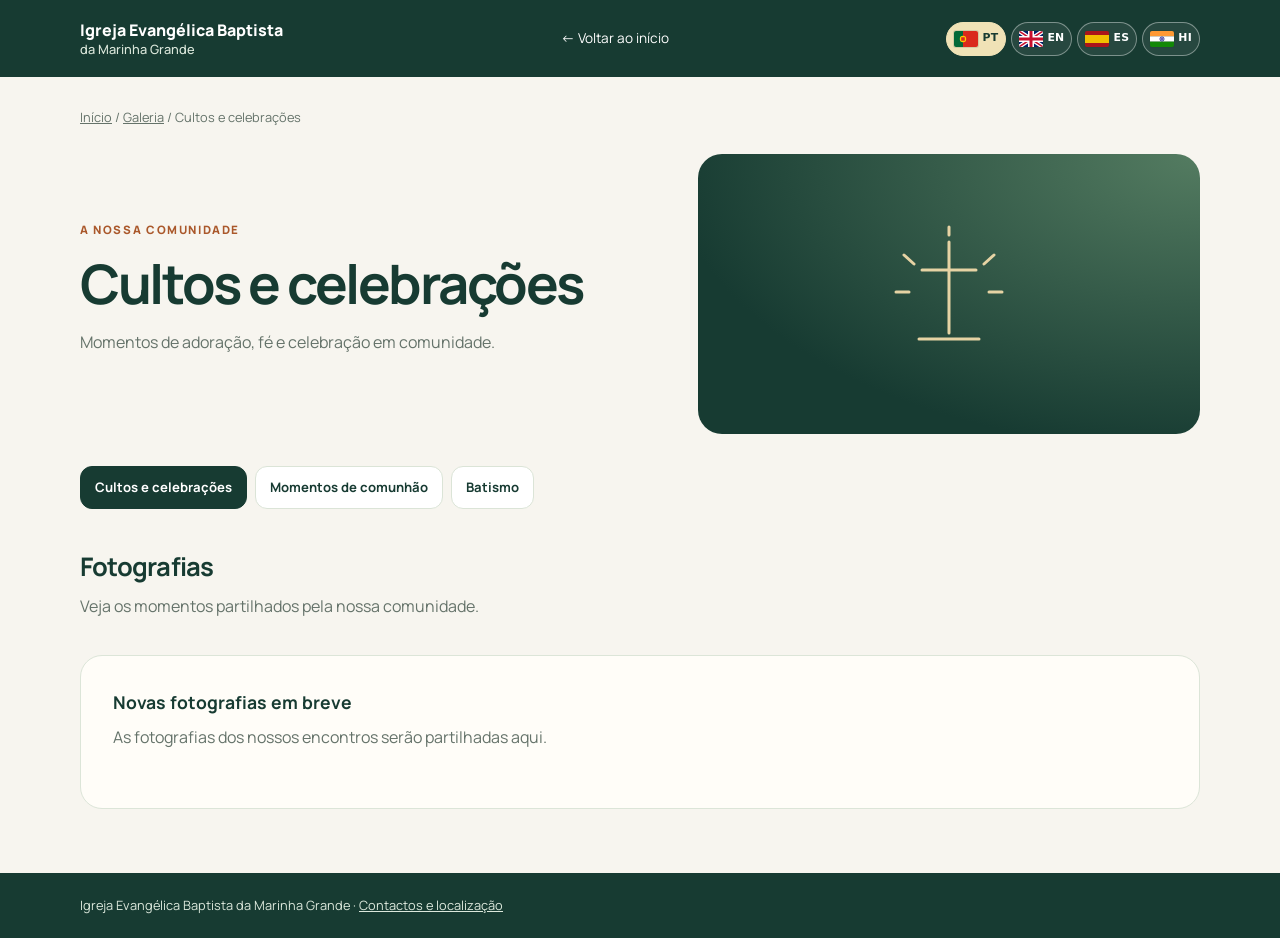
==== commit 53f86ac0: "Fix language script tag in gallery pages" ====
--- a/galeria/index.html
+++ b/galeria/index.html
@@ -1,3 +1,3 @@
 <!doctype html>
-<html lang="pt-PT"><head><meta charset="utf-8"><meta name="viewport" content="width=device-width,initial-scale=1"><meta name="theme-color" content="#173b32"><meta name="description" content="Momentos de adoração, fé e celebração em comunidade. Álbuns da Igreja Evangélica Baptista da Marinha Grande."><title>Galeria de Fotos | Igreja Baptista da Marinha Grande</title><link rel="preconnect" href="https://fonts.googleapis.com"><link rel="preconnect" href="https://fonts.gstatic.com" crossorigin><link href="https://fonts.googleapis.com/css2?family=Manrope:wght@500;700;800&display=swap" rel="stylesheet"><link rel="stylesheet" href="gallery.css?v=20261128-4"><script src="gallery.js?v=20261114-4" defer></script><style>.cover{overflow:hidden;border-radius:24px;box-shadow:0 12px 28px #173b3214}.cover img{max-width:100%}</style><link rel="preconnect" href="https://fonts.googleapis.com"><link rel="preconnect" href="https://fonts.gstatic.com" crossorigin><link href="https://fonts.googleapis.com/css2?family=Noto+Sans+Devanagari:wght@400;500;600;700;800&display=swap" rel="stylesheet><script src="../site-language.js?v=20261128-1" defer></script></head>
+<html lang="pt-PT"><head><meta charset="utf-8"><meta name="viewport" content="width=device-width,initial-scale=1"><meta name="theme-color" content="#173b32"><meta name="description" content="Momentos de adoração, fé e celebração em comunidade. Álbuns da Igreja Evangélica Baptista da Marinha Grande."><title>Galeria de Fotos | Igreja Baptista da Marinha Grande</title><link rel="preconnect" href="https://fonts.googleapis.com"><link rel="preconnect" href="https://fonts.gstatic.com" crossorigin><link href="https://fonts.googleapis.com/css2?family=Manrope:wght@500;700;800&display=swap" rel="stylesheet"><link rel="stylesheet" href="gallery.css?v=20261128-4"><script src="gallery.js?v=20261114-4" defer></script><style>.cover{overflow:hidden;border-radius:24px;box-shadow:0 12px 28px #173b3214}.cover img{max-width:100%}</style><link rel="preconnect" href="https://fonts.googleapis.com"><link rel="preconnect" href="https://fonts.gstatic.com" crossorigin><link href="https://fonts.googleapis.com/css2?family=Noto+Sans+Devanagari:wght@400;500;600;700;800&display=swap" rel="stylesheet"><script src="../site-language.js?v=20261128-4" defer></script></head>
 <body data-topic="cultos-celebracoes"><header class="top"><div class="wrap"><a class="brand" href="../index.html">Igreja Evangélica Baptista<small>da Marinha Grande</small></a><a class="back" href="../index.html#fotos">← Voltar ao início</a><div class="language-switcher" data-lang-switcher role="group" aria-label="Idioma do site"><button type="button" data-lang="pt-PT" aria-label="Português" title="Português" aria-pressed="true"><svg class="language-flag" viewBox="0 0 24 16" aria-hidden="true"><rect width="9" height="16" fill="#046A38"/><rect x="9" width="15" height="16" fill="#DA291C"/><circle cx="9" cy="8" r="3.2" fill="#FFCD00"/><path d="M7.2 6.2h3.6v3.6H7.2z" fill="#DA291C"/></svg><span class="language-code">PT</span></button><button type="button" data-lang="en" aria-label="English" title="English" aria-pressed="false"><svg class="language-flag" viewBox="0 0 24 16" aria-hidden="true"><rect width="24" height="16" fill="#012169"/><path d="m0 0 24 16M24 0 0 16" stroke="#fff" stroke-width="4"/><path d="m0 0 24 16M24 0 0 16" stroke="#C8102E" stroke-width="1.5"/><path d="M12 0v16M0 8h24" stroke="#fff" stroke-width="6"/><path d="M12 0v16M0 8h24" stroke="#C8102E" stroke-width="3"/></svg><span class="language-code">EN</span></button><button type="button" data-lang="es" aria-label="Español" title="Español" aria-pressed="false"><svg class="language-flag" viewBox="0 0 24 16" aria-hidden="true"><rect width="24" height="16" fill="#AA151B"/><rect y="4" width="24" height="8" fill="#F1BF00"/></svg><span class="language-code">ES</span></button><button type="button" data-lang="hi" aria-label="हिन्दी" title="हिन्दी" aria-pressed="false"><svg class="language-flag" viewBox="0 0 24 16" aria-hidden="true"><rect width="24" height="5.34" fill="#FF9933"/><rect y="5.33" width="24" height="5.34" fill="#fff"/><rect y="10.66" width="24" height="5.34" fill="#138808"/><circle cx="12" cy="8" r="2.1" fill="none" stroke="#000080" stroke-width=".65"/><path d="M12 5.9v4.2M9.9 8h4.2M10.52 6.52l2.96 2.96m0-2.96-2.96 2.96" stroke="#000080" stroke-width=".38"/></svg><span class="language-code">HI</span></button></div></div></header><main class="wrap"><nav class="crumb" aria-label="Localização"><a href="../index.html">Início</a> / <a href="index.html">Galeria</a> / Cultos e celebrações</nav><section class="intro"><div><span class="eyebrow">A nossa comunidade</span><h1>Cultos e celebrações</h1><p class="lead">Momentos de adoração, fé e celebração em comunidade.</p></div><figure class="cover topic-symbol" role="img" aria-label="Cruz com raios de luz"><svg viewBox="0 0 160 160" aria-hidden="true" focusable="false"><path d="M80 28v91M53 56h54"/><path d="M50 125h60M35 41l10 9M125 41l-10 9M80 13v8M27 78h13M120 78h13"/></svg></figure></section><nav class="topics" aria-label="Temas da galeria"><a href="index.html" aria-current="page">Cultos e celebrações</a><a href="momentos-comunhao.html">Momentos de comunhão</a><a href="batismo.html">Batismo</a></nav><section id="album-detail" hidden></section><section aria-labelledby="albums-title"><h2 id="albums-title">Fotografias</h2><p class="muted">Veja os momentos partilhados pela nossa comunidade.</p><div id="albums" aria-live="polite"><div class="empty"><strong>Novas fotografias em breve</strong><p>As fotografias dos nossos encontros serão partilhadas aqui.</p></div></div><noscript><p>Ative o JavaScript para consultar os álbuns.</p></noscript></section></main><dialog id="photo-dialog" aria-label="Fotografia ampliada"><div class="dialog-tools"><span id="photo-caption"></span><button type="button" id="close-photo" autofocus>Fechar ×</button></div><img id="large-photo" alt=""></dialog><footer><div class="wrap">Igreja Evangélica Baptista da Marinha Grande · <a href="../index.html#contacto">Contactos e localização</a></div></footer></body></html>
